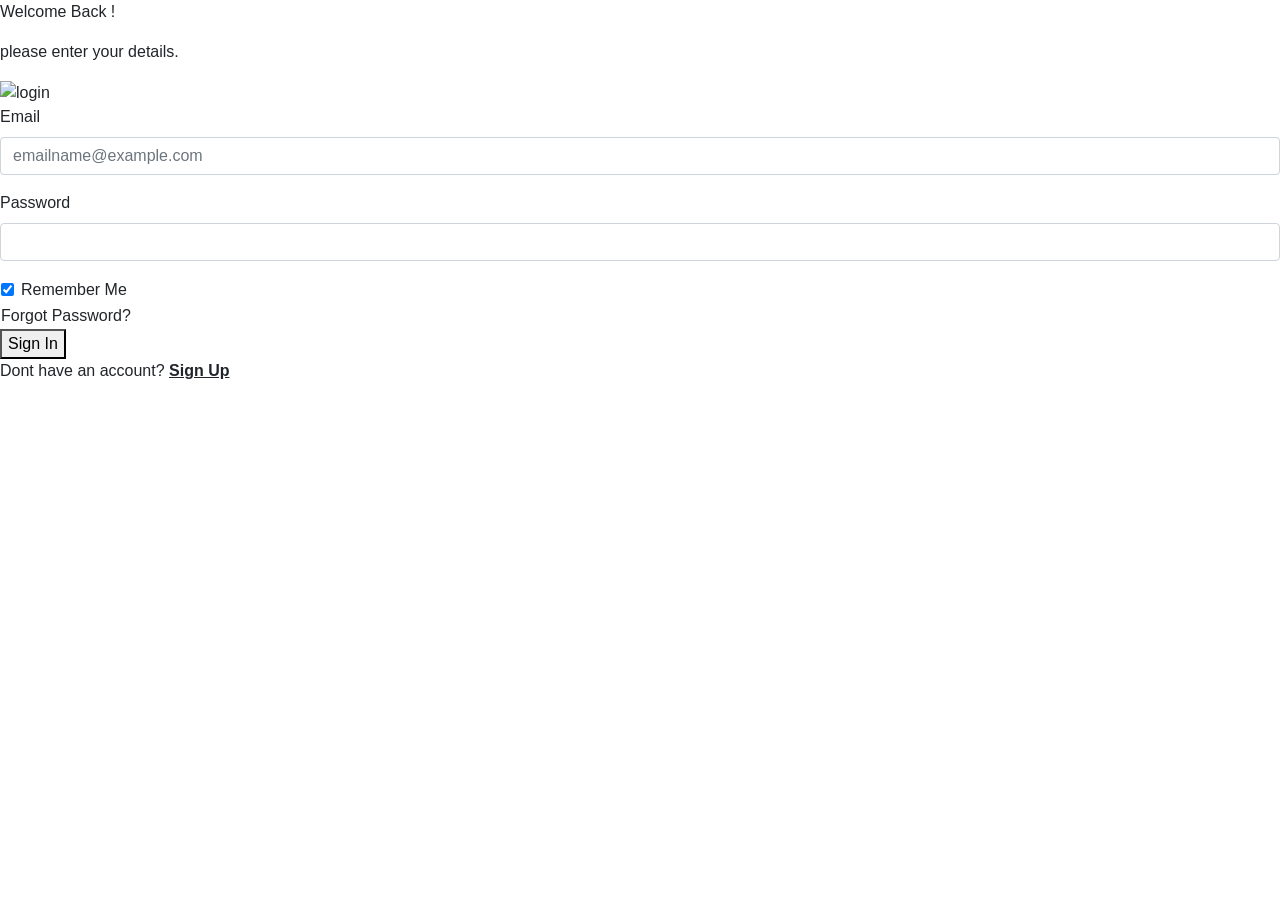
==== target/classes/templates/fitnesslogin.html @ 2dcd42b7 "Add files via upload" ====
<!DOCTYPE html>
<html lang="en">
    <head>
        <meta charset="UTF-8">
        <meta name="description" content="FitnessManagementSystem Login Screen">
        <meta name="keywords" content="LoginScreen">
        <meta name="author" content="Nur Afikah">
        <meta http-equiv="X-UA-Compatible" content="IE=edge">
        <meta name="viewport" content="width=device-width, initial-scale=1.0">  
        <link rel="stylesheet" href="/css/login.css">
        <link rel="stylesheet" href="https://fonts.googleapis.com/css?family=Poppins">
        <link rel="stylesheet" href="https://fonts.googleapis.com/css?family=Inter">
        <link rel="stylesheet" href="https://cdn.jsdelivr.net/npm/bootstrap@4.3.1/dist/css/bootstrap.min.css" integrity="sha384-ggOyR0iXCbMQv3Xipma34MD+dH/1fQ784/j6cY/iJTQUOhcWr7x9JvoRxT2MZw1T" crossorigin="anonymous">
        
        <title>Glowterx</title>
    </head>
    <body>
        <p class="title">Welcome Back !</p>
        <p class="description">please enter your details.</p>
        <img src="/Images/register.jpg" alt="login">
        <form action="none" method="post">
            <div class="mb-3">
                <label for="email" class="email">Email</label>
                <input type="email" class="form-control" name="email" id="email" placeholder="emailname@example.com">
            </div>
            <div class="mb-3">
                <label for="password" class="password">Password</label>
                <input type="password" class="form-control" name="password" id="password">
            </div>
            <table>
                <tr><td><div class="form-check">
                    <input class="form-check-input" type="checkbox" value="" id="flexCheckChecked" checked>
                    <label class="form-check-label" for="flexCheckChecked">
                        Remember Me
                    </label>
                  </div></td></tr>
                <tr>
                    <td class="forgotPassword">Forgot Password?</td>
                </tr>
            </table>
            <button type="submit" id="submit">Sign In</button>
        </form>
        <p class="signUp">Dont have an account? <u><b>Sign Up</b></u></p>
    </body>
</html>
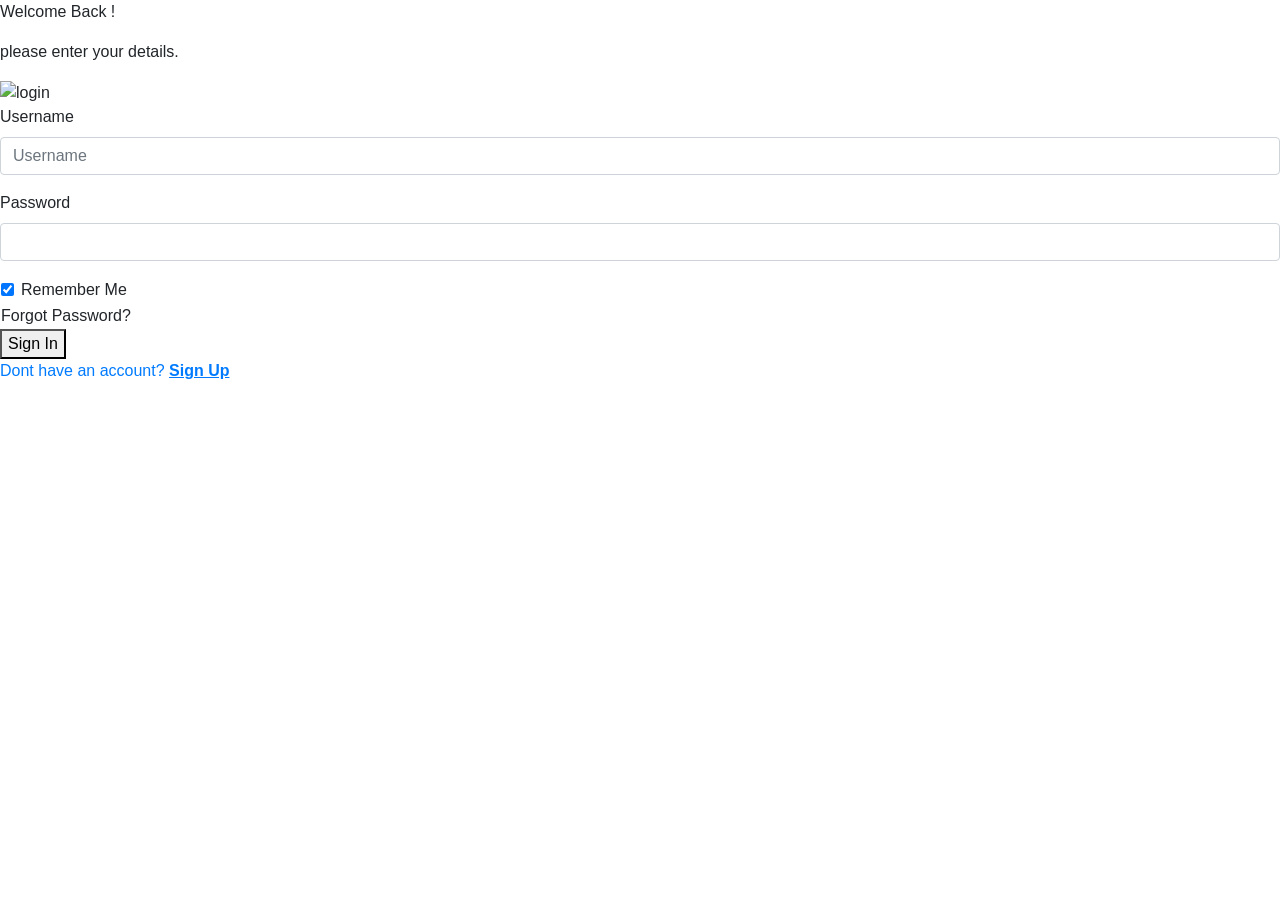
==== commit ed63332f: "login module settle" ====
--- a/target/classes/templates/fitnesslogin.html
+++ b/target/classes/templates/fitnesslogin.html
@@ -18,10 +18,10 @@
         <p class="title">Welcome Back !</p>
         <p class="description">please enter your details.</p>
         <img src="/Images/register.jpg" alt="login">
-        <form action="none" method="post">
+        <form th:action="@{/login}" method="post">
             <div class="mb-3">
-                <label for="email" class="email">Email</label>
-                <input type="email" class="form-control" name="email" id="email" placeholder="emailname@example.com">
+                <label for="email" class="email">Username</label>
+                <input type="text" class="form-control" name="username" id="email" placeholder="Username">
             </div>
             <div class="mb-3">
                 <label for="password" class="password">Password</label>
@@ -40,6 +40,6 @@
             </table>
             <button type="submit" id="submit">Sign In</button>
         </form>
-        <p class="signUp">Dont have an account? <u><b>Sign Up</b></u></p>
+        <a href="register"><p class="signUp">Dont have an account? <u><b>Sign Up</b></u></p></a>
     </body>
 </html>
